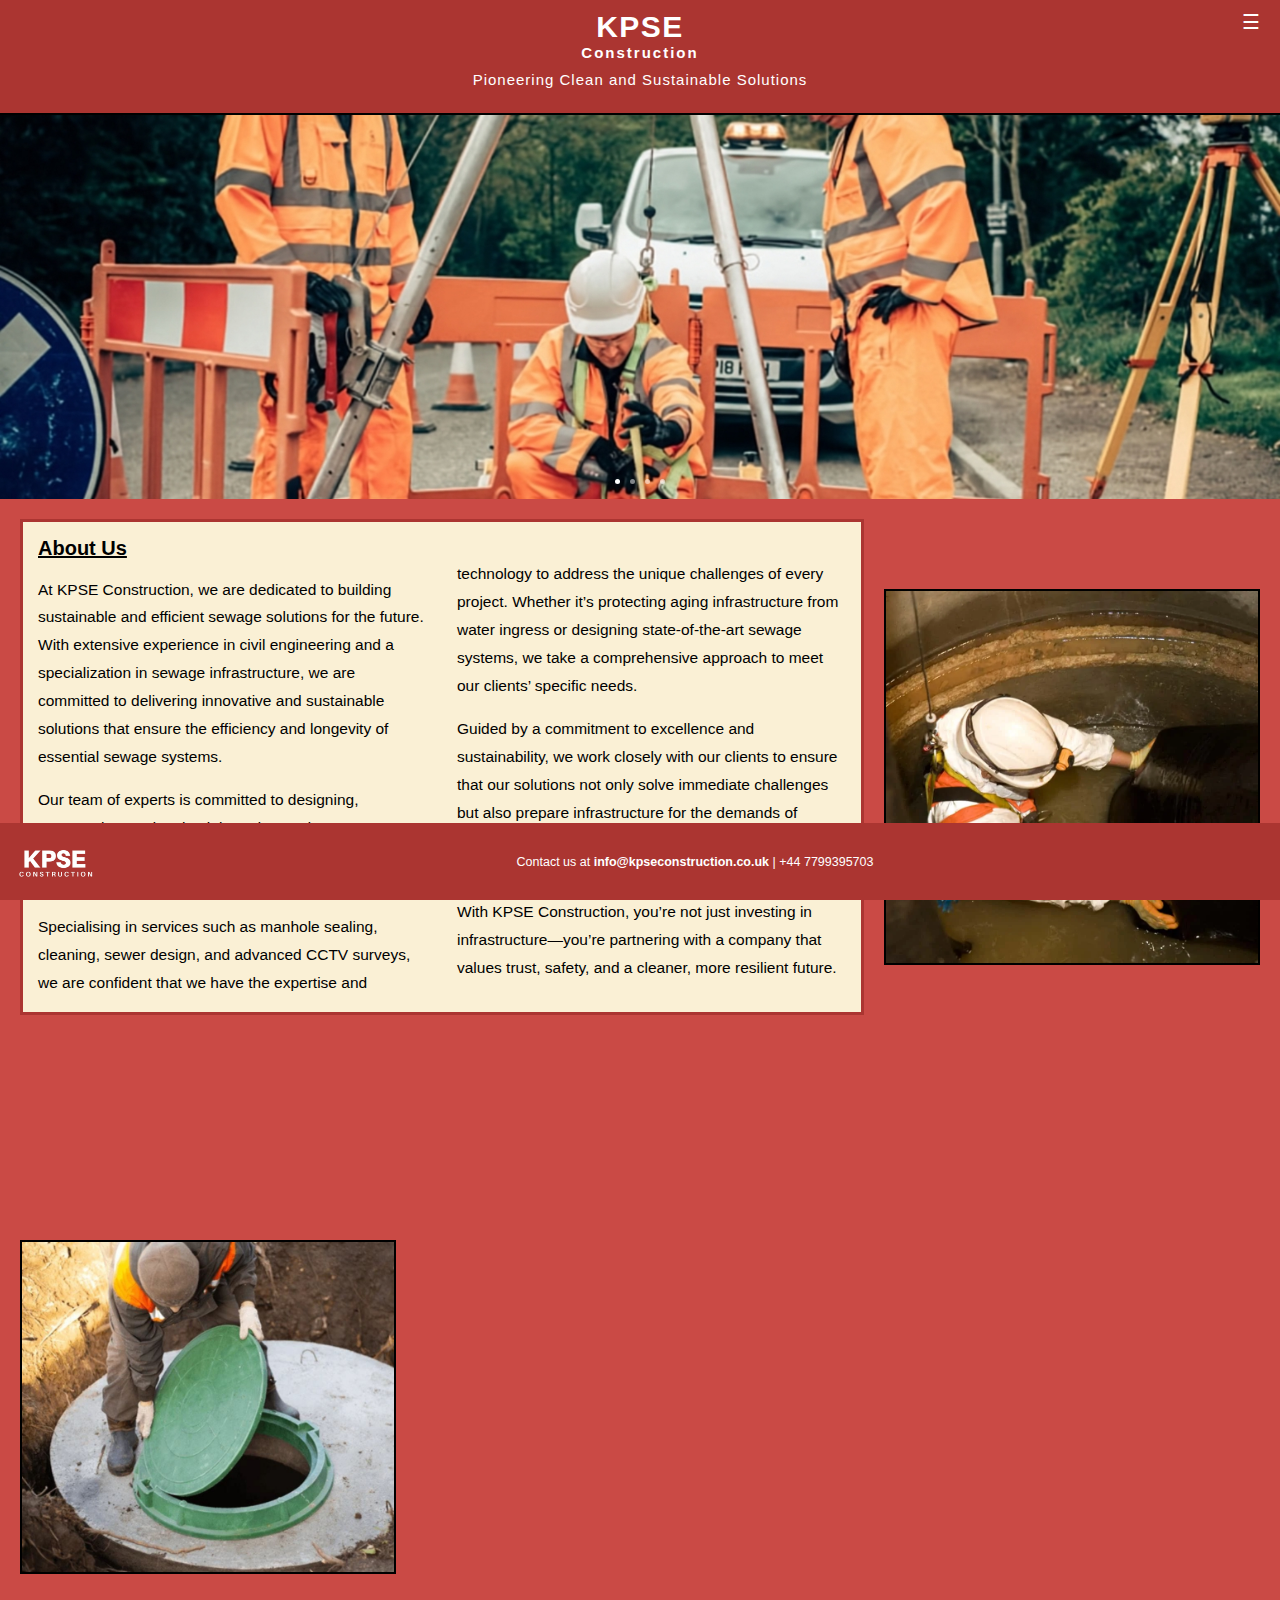
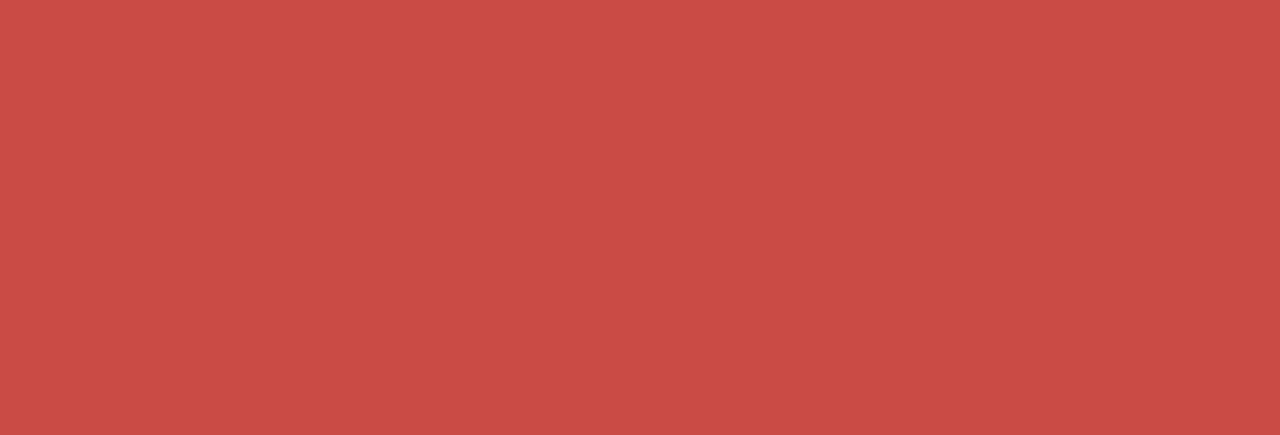
==== index.html @ 418130c2 "Add files via upload" ====
<!DOCTYPE html>
<html style="font-size: 10px;font-family: Roboto, Arial, sans-serif;" lang="en">
<head>
    <meta charset="UTF-8">
    <meta name="viewport" content="width=device-width, initial-scale=1.0">
    <title>KSPE Civil Engineering</title>
    <link rel="stylesheet" href="styles.css">
</head>
<body>
    <header>
        <div class="header-text">
            <h1>KPSE</h1>
            <h2>Construction</h2>
            <p>Pioneering Clean and Sustainable Solutions</p>
        </div>
        <div class="menu-icon" id="menu-icon" aria-label="Open menu">&#9776;</div> <!-- "hamburger" icon, represented by Unicode &#9776; -->
        <nav class="dropdown-nav" id="dropdown-nav">
            <div class="close-icon" id="close-icon" aria-label="Close menu">&times;</div> <!-- the close icon 'X'-->
            <ul>
                <li><a href="#home">Home</a></li>
                <li><a href="#about">About</a></li>
                <li><a href="#services">Services</a></li>
                <li><a href="#contact">Contact</a></li>
            </ul>
        </nav>
    </header>
    
    <div class="slideshow-container">
        <div class="slide">
            <img src="Slideshow/slide1.jpg" alt="first slide">
        </div>
        <div class="slide">
            <img src="Slideshow/slide2.jpg" alt="second slide">
        </div>
        <div class="slide">
            <img src="Slideshow/slide3.jpg" alt="third slide">
        </div>
        <div class="slide">
            <img src="Slideshow/slide4.jpg" alt="fourth slide">
        </div>

        <div class="indicator-dots" id="indicator-dots">
            <span class="dot"></span>
            <span class="dot"></span>
            <span class="dot"></span>
            <span class="dot"></span>
        </div>
    </div>

    <main>
        <div class="row-container">
            <section id="about" class="section">
                <h1>About Us</h1>
                <div class="columns">
                    <p>At KPSE Construction, we are dedicated to building sustainable and efficient sewage solutions for the future. With extensive experience in civil engineering and a specialization in sewage infrastructure, we are committed to delivering innovative and sustainable solutions that ensure the efficiency and longevity of essential sewage systems.</p>

                    <p>Our team of experts is committed to designing, constructing, and maintaining advanced sewage systems that ensure the health and well-being of communities while protecting the environment.</p>
                    
                    <p>Specialising in services such as manhole sealing, cleaning, sewer design, and advanced CCTV surveys, we are confident that we have the expertise and technology to address the unique challenges of every project. Whether it’s protecting aging infrastructure from water ingress or designing state-of-the-art sewage systems, we take a comprehensive approach to meet our clients’ specific needs.</p>
                    
                    <p>Guided by a commitment to excellence and sustainability, we work closely with our clients to ensure that our solutions not only solve immediate challenges but also prepare infrastructure for the demands of tomorrow and we aim to uphold the highest standards of quality and reliability in everything we do.</p>

                    <p>With KPSE Construction, you’re not just investing in infrastructure—you’re partnering with a company that values trust, safety, and a cleaner, more resilient future.</p>
                </div>
            </section>
            <img class="row-image" src="photos/about_us.jpg" alt="About us">
        </div>
        
        <div class="row-container">
            <img class="row-image" src="photos/manhole_install.jpg" alt="About us">
            <section id="services" class="section">
                <h1>Our Services</h1>
                <div class="columns">
                    <p>
                        At KPSE Construction, we take pride in offering a comprehensive suite of civil engineering services dedicated to the design, maintenance, and enhancement of sewage and wastewater infrastructure. With a focus on delivering tailored solutions, our expertise allows us to meet the diverse needs of all our clients. From preserving the integrity of manholes to developing efficient sewer systems, our services are designed to ensure reliable performance, sustainability, and long-term value for communities and industries alike. Our expertise spans:
                    </p>

                    <ul>
                        <li>
                            <a href="services.html#sealing"><h2>Manhole sealing</h2></a>
                            <p>Manhole sealing is a crucial process in maintaining the integrity of sewage systems. It involves applying high-quality seals around manholes to prevent infiltration of groundwater and the escape of gases, odors, and hazardous substances. At KPSE Construction, we have essential experience in using advanced materials and techniques to provide effective manhole sealing solutions that enhance the safety and efficiency of your infrastructure.</p>
                        </li>
                        <li>
                            <a href="services.html#replacement"><h2>Manhole frame and cover replacement</h2></a>
                            <p>Ensuring the durability and safety of sewage infrastructure begins with secure and reliable manhole frames and covers. At KPSE Construction, we specialise in replacing damaged or outdated frames and covers with robust, high-quality solutions. Our expert team ensures each replacement enhances accessibility, safety, and the overall integrity of your system, safeguarding it against wear, environmental damage, and future maintenance challenges.</p>
                        </li>
                        <li>
                            <a href="services.html#excavation"><h2>Deep excavation design </h2></a>
                            <p>Deep excavation projects demand meticulous planning and precision engineering to ensure safety and structural stability. At KPSE Construction, we provide advanced deep excavation design services tailored to meet the unique challenges of complex underground projects. By combining innovative techniques with a commitment to quality and compliance, we deliver solutions that prioritise safety, efficiency, and long-term success, even in the most demanding environments.</p>
                        </li>
                    </ul>
                </div>
            </section>
        </div>

        <section id="contact" class="section">
            <h1>Contact Us</h1>
            <p>Your project deserves expert care and attention. Contact KPSE Construction today, and let’s create lasting infrastructure solutions together.</p>
            <p>If you are interested in our services, please do not hesitate to contact us: <b>+44 7799395703</b> | <a href="mailto:info@kpseconstruction.co.uk"><b>info@kpseconstruction.co.uk</b></a></p>
        </section>

    </main>

    <footer>
        <a href="index.html">
            <img src="KPSE_LOGO.jpeg" alt="Logo" class="footer-logo">
        </a>
        <p>Contact us at <b>info@kpseconstruction.co.uk</b> | +44 7799395703</p>
    </footer>

    <script>
        //animations for sections
        document.addEventListener("DOMContentLoaded", () => {
            const sections = document.querySelectorAll(".section");
    
            const observer = new IntersectionObserver(
                (entries) => {
                    entries.forEach((entry) => {
                        if (entry.isIntersecting) {
                            entry.target.classList.add("visible");
                        }
                    });
                },
                { threshold: 0.1 } // Trigger when 10% of the section is visible
            );
    
            sections.forEach((section) => {
                observer.observe(section);
            });
        });

        //functionailty for dropdown menu
        document.addEventListener("DOMContentLoaded", () =>{
            const menuIcon = document.getElementById("menu-icon");
            const dropdownNav = document.getElementById("dropdown-nav");
            const closeIcon = document.getElementById("close-icon");

            menuIcon.addEventListener("click", () =>{
                dropdownNav.classList.add("show"); //Adds show class to make menu visible
                menuIcon.classList.add("hidden"); // Hide the menu icon
            });

            closeIcon.addEventListener("click", () =>{
                dropdownNav.classList.remove("show"); //Removes show class to hide menu
                menuIcon.classList.remove("hidden"); // Show the menu icon
            });
        });

        //functionality for slideshow
        document.addEventListener("DOMContentLoaded", () =>{
            const slides = document.querySelectorAll(".slide");
            const dots = document.querySelectorAll(".dot");
            
            let currentIndex = 0;

            function showSlide(index){
                slides.forEach((slide, i) => {
                    slide.classList.toggle("active", i === index);
                });

                dots.forEach((dot, i) => {
                dot.classList.toggle("active", i === index);
            });
            }

            function nextSlide() {
            currentIndex = (currentIndex + 1) % slides.length; // Loop back to the first slide
            showSlide(currentIndex);
            }

            // Indicator navigation
            dots.forEach((dot, index) => {
                dot.addEventListener("click", () => {
                    currentIndex = index;
                    showSlide(currentIndex);
                });
            });

            // Start the slideshow
            showSlide(currentIndex);
            setInterval(nextSlide, 3000); // Change slide every 3 seconds
        });
    </script>
    
</body>
</html>
---- styles.css ----
body {
    font-family: 'Roboto', sans-serif;;
    margin: 0;
    padding: 0;
    background-color: #ab3531;
}

header {
    background-color: #ab3531;
    color: white;
    padding: 10px 0;
    text-align: center;
    display: flex;
    justify-content: center; /* Centers content vertically */
    align-items: center; /* Centers content horizontally */
    border-bottom: 2px solid black;
}

.header-text h1{
    font-size: clamp(2rem, 5vw, 3rem);
    /* font-size: 3rem; */
    margin: 0;
    font-weight: bold;
    letter-spacing: 1.5px;
}

.header-text h2 {
    font-size: clamp(1.5rem, 4vw, 2.75);
    /* font-size: 2.75rem;  */
    margin: 0;
    letter-spacing: 2px;
}

.header-text p {
    margin-top: 10px; 
    font-size: 1.5rem; 
    letter-spacing: 1px;
}

.menu-icon, .close-icon{
    font-size: clamp(1.5rem, 3vw, 2rem);
    /* font-size: 1.75rem; Icon size */
    cursor: pointer; /* Pointer cursor to indicate clickable */
    color: white; 
    position: absolute; 
    top: 10px; 
    right: 20px; 
    z-index: 1000; 
}

.menu-icon{
    display: block; /* Show menu icon by default */
}

/* Ensure the close icon is always above other elements */
#close-icon {
    position: absolute;
    top: 10px; 
    right: 10px;
    z-index: 10; 
}

.dropdown-nav {
    position: fixed; /* Stays in place during scrolling */
    top: 0;
    right: 0;
    height: 100vh; 
    width: 250px; 
    background-color: #333; 
    transform: translateX(100%); 
    transition: transform 0.3s ease-in-out; 
    z-index: 999; 
}

.dropdown-nav ul {
    list-style: none; 
    padding: 20px; 
    margin: 0;
}

.dropdown-nav li {
    margin: 20px 0; /* Space between menu items */
}

.dropdown-nav a {
    color: white; 
    text-decoration: none; 
    font-size: 1.5rem; 
}

.dropdown-nav.show {
    transform: translateX(0); 
}

.menu-icon.hidden{
    display: none;
}

.close-icon {
    display: block; /* Initially visible in the dropdown menu */
    position: absolute;
    top: 10px;
    right: 20px;
    /* font-size: 2rem; */
    color: white;
    cursor: pointer;
}

.dropdown-nav ul li a {
    text-decoration: none;
    color: white;
    font-size: clamp(1rem, 3vw, 1.5rem);
}

.slideshow-container{
    position: relative;
    width: 100%;
    height: 30vw; 
    overflow: hidden; /* Ensures only one slide is visible at a time */
}

@media (max-width: 768px) {
    .slideshow-container {
        height: 200px; /* Adjust height on smaller screens */
    }
}

.slide {
    position: absolute;
    width: 100%;
    height: 100%;
    opacity: 0; /* Hide all slides by default */
    transition: opacity 1s ease-in-out; /* Smooth fade effect */
}

.slide img {
    width: 100%;
    height: 100%;
    object-fit: cover; 
}

@media (max-width: 768px) {
    .slideshow-container {
        height: 200px; /* Adjust height on smaller screens */
    }
}

.slide.active {
    opacity: 1; /* Display the active slide */
}

/* Indicator dots */
.indicator-dots {
    position: absolute;
    bottom: 15px; 
    left: 50%;
    transform: translateX(-50%);
    display: flex;
    gap: 10px; 
}

.dot {
    width: 5px;
    height: 5px;
    background-color: rgba(255, 255, 255, 0.5); /* Semi-transparent white */
    border-radius: 50%; /* Round dots */
    cursor: pointer;
}

.dot.active {
    background-color: white; /* Solid white for the active dot */
}

main {
    padding: 20px;
    padding-bottom: 75px;
    background-color: #CA4A45;
    display: grid;
    grid-template-columns: 1fr;
    gap: 20px;
}

.section{
    display: block;
    opacity: 0; /* Initially hidden */
    transform: translateY(50px); /* Slight downward movement */
    transition: opacity 0.6s ease-out, transform 0.9s ease-out;
}

.section.visible{
    opacity: 1; 
    transform: translateY(0); 
}

section{
    background-color: rgb(250, 240, 213);  
    border: 3px solid #ab3531;   
    margin-bottom: 20px;      
    padding: 15px;            
    flex: 1;    
}

section img {
    max-width: 100%;
    height: auto;
}

section h1{
    font-size: 2rem;
}

section h2{
    font-size: 1.75rem;
}

section h3{
    font-size: 1.5rem;
}

section h1, section h2 {
    margin-top: 0;    
    margin-bottom: 0px;
    text-decoration: underline;
}

section p {
    font-size: 1.55rem;
    line-height: 1.8; 
    margin-bottom: 15px; 
}

img {
    max-width: 100%;
    height: auto;
    display: block;
}

a img{ /*Targets the image inside any anchor (<a>) tag.*/
    border: none; 
    outline: none;
}

.columns{
    column-count: 2; /* Number of columns */
    column-gap: 30px; 
}

.row-container{
    display: flex; /* flexbox to align the image and text side by side */
    align-items: center; 
    justify-content: space-between; 
    gap: 20px; 
}

.row-image{
    width: 30%; /* take up 30% of the container's width */
    height: auto; /* Maintain aspect ratio */
    object-fit: cover; /* image covers the space without stretching */
    border: 2px solid black;
}

.full-image{
    width: 65%;
    height: auto;
    object-fit: cover;
    border: 2px solid black;
}

ul {
    list-style-type: none;
    margin: 0;
    padding: 0;
}

footer a {
    background-color: transparent; 
    border: none;
    outline: none;
}

footer a img {
    height: 40px;
    width: auto;
    display: block;
}

.footer-logo{
    width: clamp(60px, 20vw, 100px);
    height: auto;
    /* height: 40px;
    width: auto; */
    display: block;
}

footer p {
    margin: 0;
    text-align: center; /* Ensures text is centered in its allocated space */
    flex-grow: 1; /* Pushes text to the center */
    font-size: 1.25rem;
}

footer {
    background-color: #ab3531;
    color: white;
    text-align: center;
    padding: 5px;
    position: fixed;
    bottom: 0;
    width: 100%;
    display: flex;
    align-items: center; 
    justify-content: space-between; /* Positions logo to the left and text to the center */
}

@media (max-width: 768px) {
    .header-text {
        text-align: center;
    }

    .row-container {
        flex-direction: column;
    }

    .columns {
        flex-direction: column;
        gap: 1rem;
    }

    .row-image {
        margin: 0 auto;
    }

    .dropdown-nav {
        position: fixed;
        top: 0;
        left: 0;
        width: 100%;
        height: 100%;
        background-color: #333;
        display: flex;
        flex-direction: column;
        align-items: center;
        justify-content: center;
        gap: 2rem;
    }

    .dropdown-nav ul {
        flex-direction: column;
        text-align: center;
    }

    .menu-icon {
        font-size: 2rem;
    }

    .close-icon {
        font-size: 2rem;
    }

    h1 {
        font-size: clamp(1.8rem, 6vw, 2.5rem);
    }

    h2 {
        font-size: clamp(1.2rem, 4vw, 1.8rem);
    }

    p {
        font-size: clamp(1rem, 3vw, 1.5rem);
    }

    footer {
        text-align: center;
        padding: 1rem;
    }

    .footer-logo {
        width: 80px;
        height: auto;
    }
}
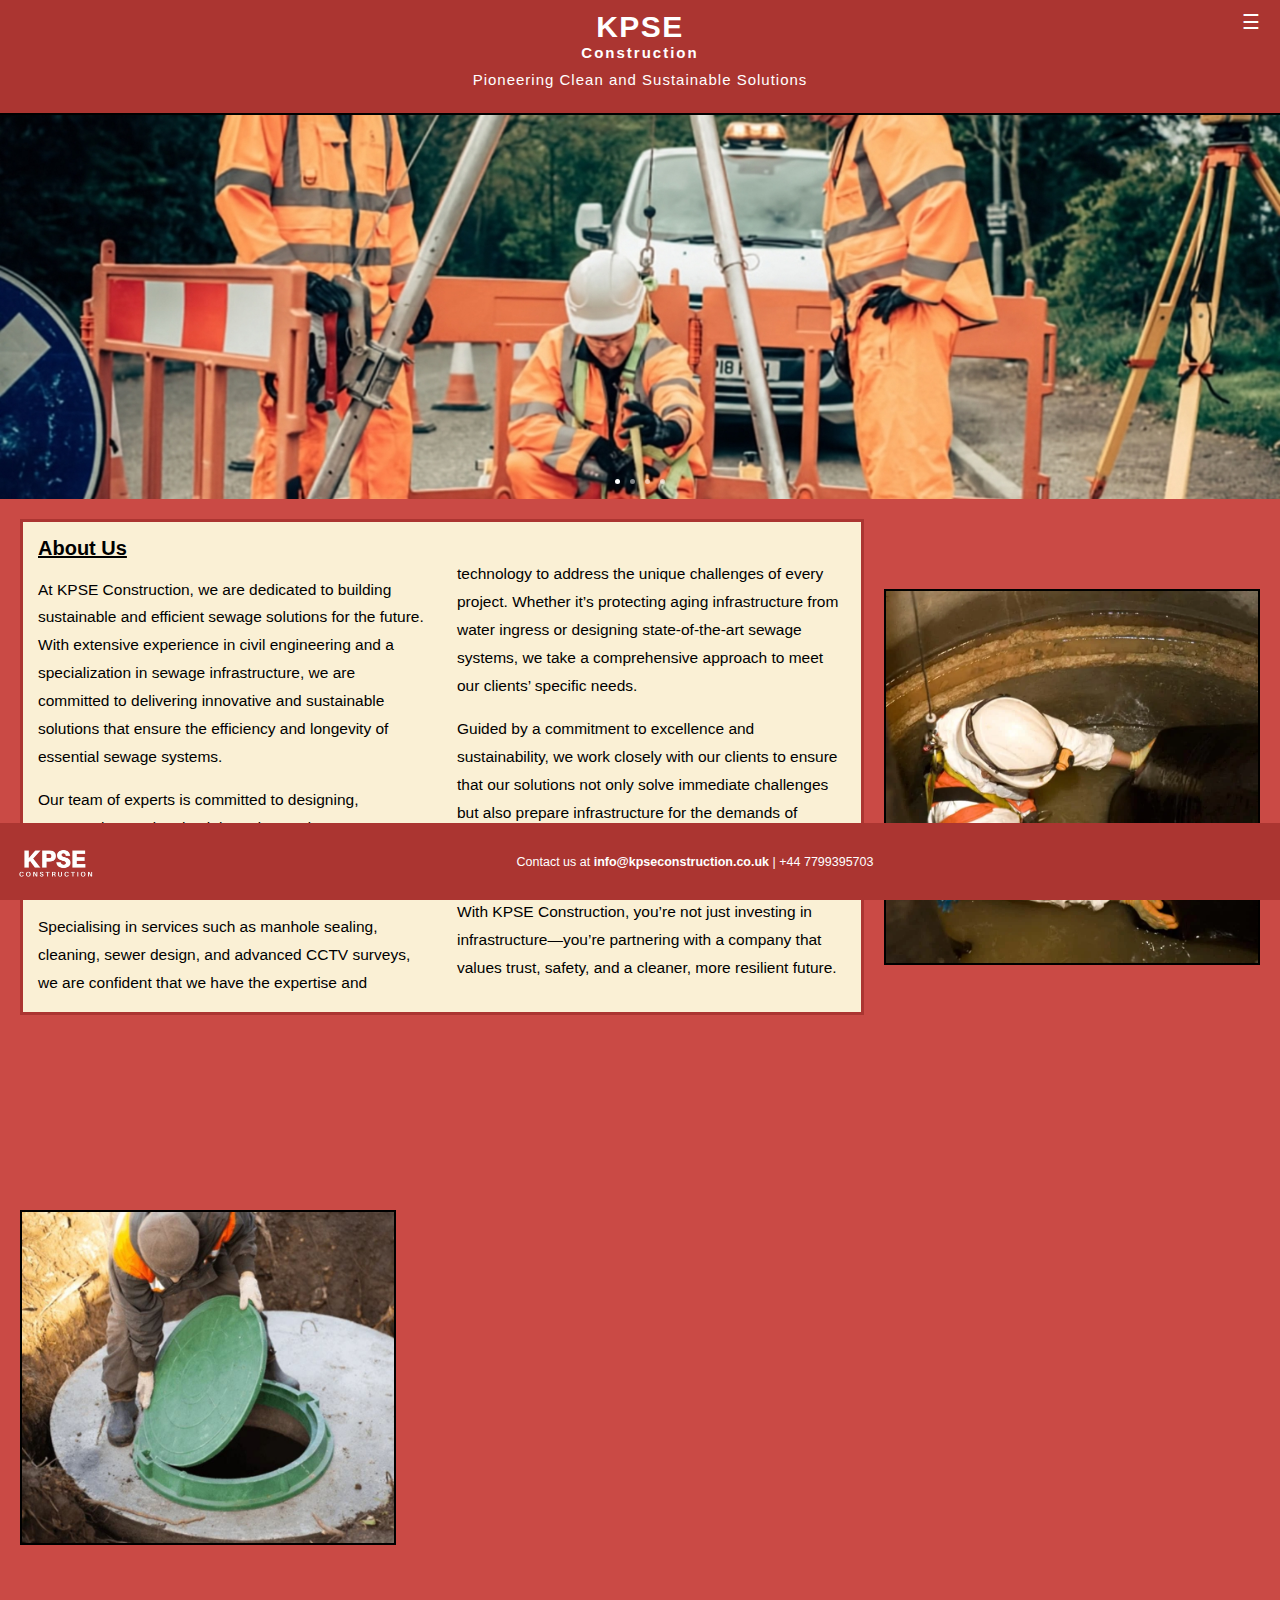
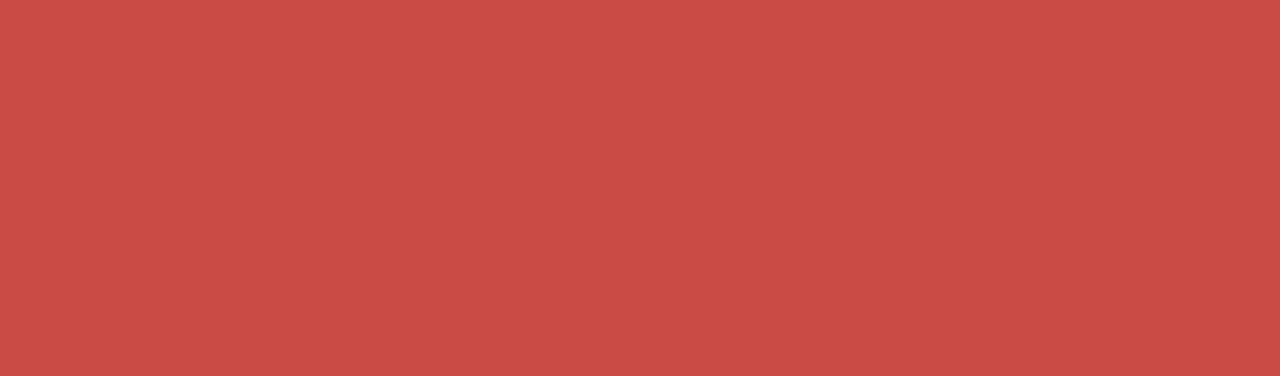
==== commit 04c71e24: "Shortened services paragraph" ====
--- a/index.html
+++ b/index.html
@@ -72,7 +72,7 @@
                 <h1>Our Services</h1>
                 <div class="columns">
                     <p>
-                        At KPSE Construction, we take pride in offering a comprehensive suite of civil engineering services dedicated to the design, maintenance, and enhancement of sewage and wastewater infrastructure. With a focus on delivering tailored solutions, our expertise allows us to meet the diverse needs of all our clients. From preserving the integrity of manholes to developing efficient sewer systems, our services are designed to ensure reliable performance, sustainability, and long-term value for communities and industries alike. Our expertise spans:
+                        At KPSE Construction, we take pride in offering a comprehensive suite of civil engineering services dedicated to the design, maintenance, and enhancement of sewage and wastewater infrastructure. With a focus on delivering tailored solutions, our expertise allows us to meet the diverse needs of all our clients. Our expertise spans:
                     </p>
 
                     <ul>
@@ -134,6 +134,7 @@
             const menuIcon = document.getElementById("menu-icon");
             const dropdownNav = document.getElementById("dropdown-nav");
             const closeIcon = document.getElementById("close-icon");
+            const navLinks = dropdownNav.querySelectorAll("a");
 
             menuIcon.addEventListener("click", () =>{
                 dropdownNav.classList.add("show"); //Adds show class to make menu visible
@@ -143,6 +144,13 @@
             closeIcon.addEventListener("click", () =>{
                 dropdownNav.classList.remove("show"); //Removes show class to hide menu
                 menuIcon.classList.remove("hidden"); // Show the menu icon
+            });
+            
+            navLinks.forEach(link =>{
+                link.addEventListener("click", () =>{
+                    dropdownNav.classList.remove("show");
+                    menuIcon.classList.remove("hidden");
+                });
             });
         });
 
--- a/styles.css
+++ b/styles.css
@@ -119,12 +119,6 @@
     overflow: hidden; /* Ensures only one slide is visible at a time */
 }
 
-@media (max-width: 768px) {
-    .slideshow-container {
-        height: 200px; /* Adjust height on smaller screens */
-    }
-}
-
 .slide {
     position: absolute;
     width: 100%;
@@ -137,12 +131,6 @@
     width: 100%;
     height: 100%;
     object-fit: cover; 
-}
-
-@media (max-width: 768px) {
-    .slideshow-container {
-        height: 200px; /* Adjust height on smaller screens */
-    }
 }
 
 .slide.active {
@@ -321,6 +309,10 @@
         flex-direction: column;
     }
 
+    .slideshow-container {
+        height: 200px; /* Adjust height on smaller screens */
+    }
+
     .columns {
         flex-direction: column;
         gap: 1rem;
@@ -328,20 +320,20 @@
 
     .row-image {
         margin: 0 auto;
+        width: 100%;
+        height: auto;
+    }
+
+    .full-image{
+        margin: 0 auto;
+        width: 100%;
+        height: auto;
     }
 
     .dropdown-nav {
-        position: fixed;
-        top: 0;
-        left: 0;
-        width: 100%;
         height: 100%;
-        background-color: #333;
-        display: flex;
-        flex-direction: column;
-        align-items: center;
-        justify-content: center;
-        gap: 2rem;
+        width: 70%;
+        transform: translateX(100%);
     }
 
     .dropdown-nav ul {
@@ -369,6 +361,17 @@
         font-size: clamp(1rem, 3vw, 1.5rem);
     }
 
+    section h1 {
+        font-size: clamp(1rem, 3vw, 1.25rem);
+    }
+    section h2 {
+        font-size: clamp(0.85rem, 2.5vw, 1rem);
+    }
+    section p {
+        font-size: clamp(0.75rem, 2vw, 0.9rem);
+        line-height: 1.4;
+    }
+
     footer {
         text-align: center;
         padding: 1rem;
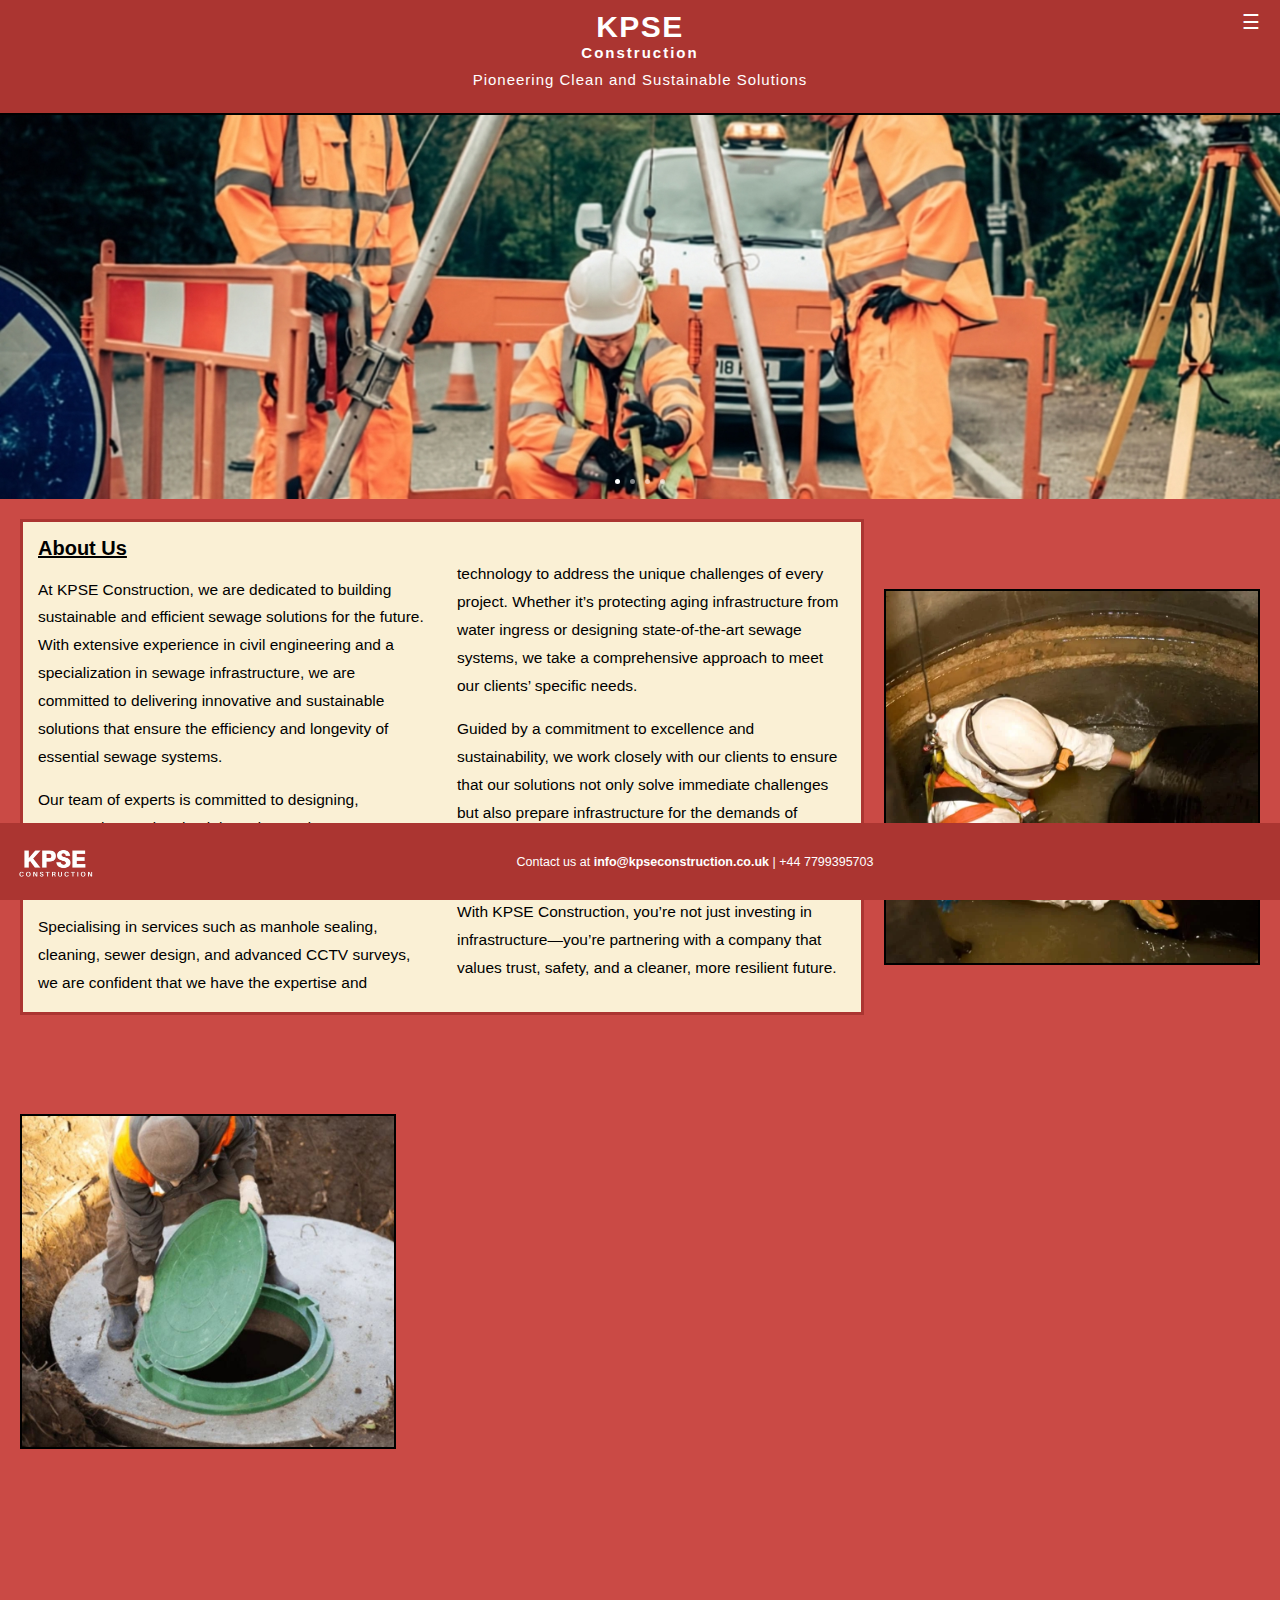
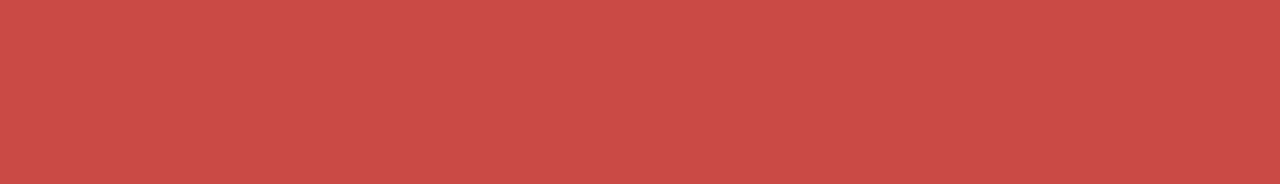
==== commit de87eecc: "Shortened services paragraphs" ====
--- a/index.html
+++ b/index.html
@@ -78,15 +78,15 @@
                     <ul>
                         <li>
                             <a href="services.html#sealing"><h2>Manhole sealing</h2></a>
-                            <p>Manhole sealing is a crucial process in maintaining the integrity of sewage systems. It involves applying high-quality seals around manholes to prevent infiltration of groundwater and the escape of gases, odors, and hazardous substances. At KPSE Construction, we have essential experience in using advanced materials and techniques to provide effective manhole sealing solutions that enhance the safety and efficiency of your infrastructure.</p>
+                            <p>At KPSE Construction, we have essential experience in using advanced materials and techniques to provide effective manhole sealing solutions that enhance the safety and efficiency of your infrastructure.</p>
                         </li>
                         <li>
                             <a href="services.html#replacement"><h2>Manhole frame and cover replacement</h2></a>
-                            <p>Ensuring the durability and safety of sewage infrastructure begins with secure and reliable manhole frames and covers. At KPSE Construction, we specialise in replacing damaged or outdated frames and covers with robust, high-quality solutions. Our expert team ensures each replacement enhances accessibility, safety, and the overall integrity of your system, safeguarding it against wear, environmental damage, and future maintenance challenges.</p>
+                            <p>At KPSE Construction, we specialise in replacing damaged or outdated frames and covers with high-quality solutions. Our expert team ensures each replacement enhances accessibility, safeguarding it against wear, environmental damage, and future maintenance challenges.</p>
                         </li>
                         <li>
                             <a href="services.html#excavation"><h2>Deep excavation design </h2></a>
-                            <p>Deep excavation projects demand meticulous planning and precision engineering to ensure safety and structural stability. At KPSE Construction, we provide advanced deep excavation design services tailored to meet the unique challenges of complex underground projects. By combining innovative techniques with a commitment to quality and compliance, we deliver solutions that prioritise safety, efficiency, and long-term success, even in the most demanding environments.</p>
+                            <p>At KPSE Construction, we provide advanced deep excavation design services tailored to meet the unique challenges of complex underground projects.</p>
                         </li>
                     </ul>
                 </div>
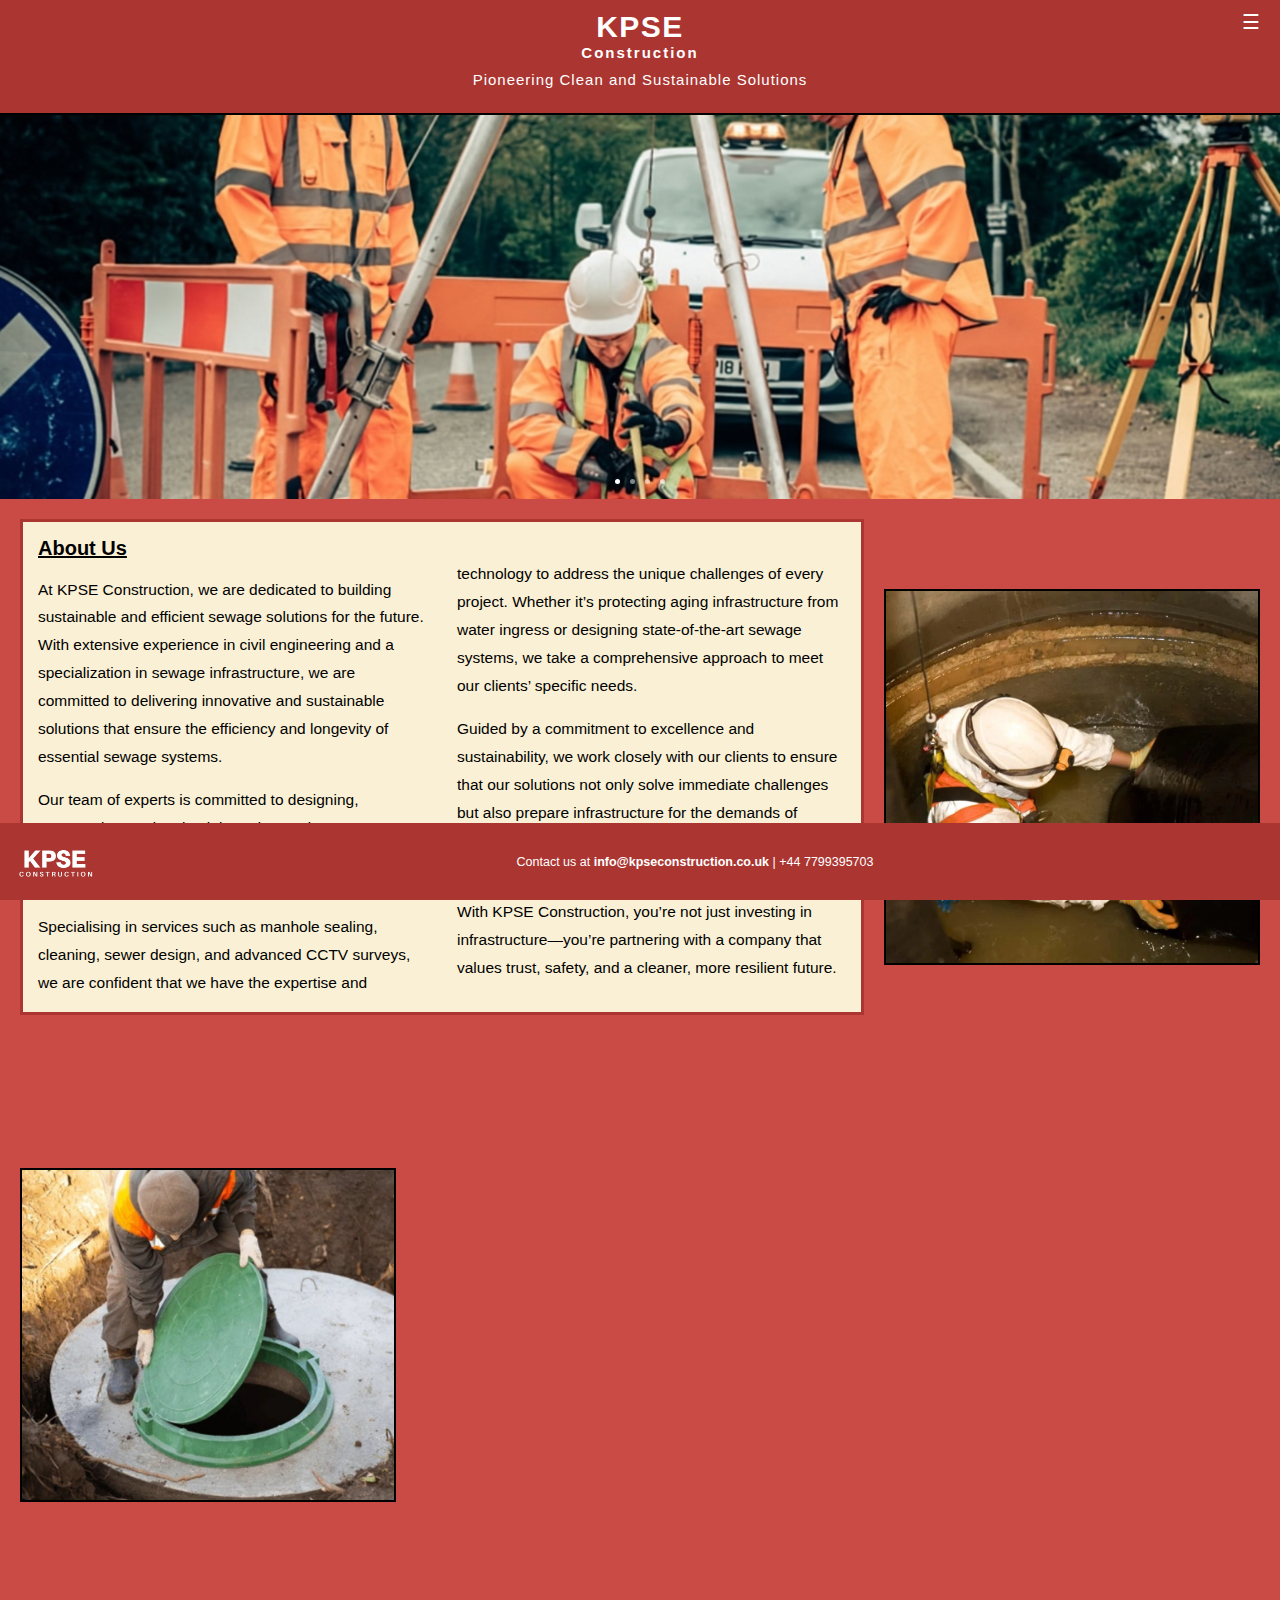
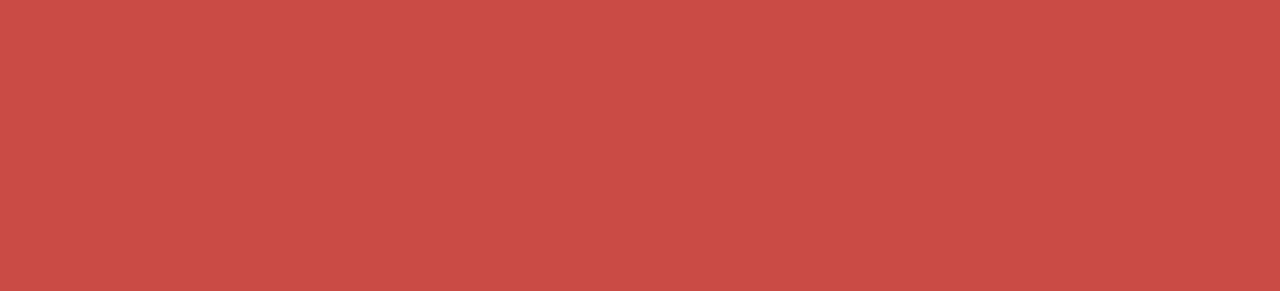
==== commit dea8598c: "Added residential works section" ====
--- a/index.html
+++ b/index.html
@@ -87,6 +87,10 @@
                         <li>
                             <a href="services.html#excavation"><h2>Deep excavation design </h2></a>
                             <p>At KPSE Construction, we provide advanced deep excavation design services tailored to meet the unique challenges of complex underground projects.</p>
+                        </li>
+                        <li>
+                            <a href="services.html#residential"><h2>Residential Works</h2></a>
+                            <p>At KPSE Construction, we provide expert residential groundwork services, including extensions, gardening, landscaping, and driveway construction. Our skilled team ensures every project is completed with precision and durability, enhancing both the functionality and aesthetic appeal of your property.</p>
                         </li>
                     </ul>
                 </div>
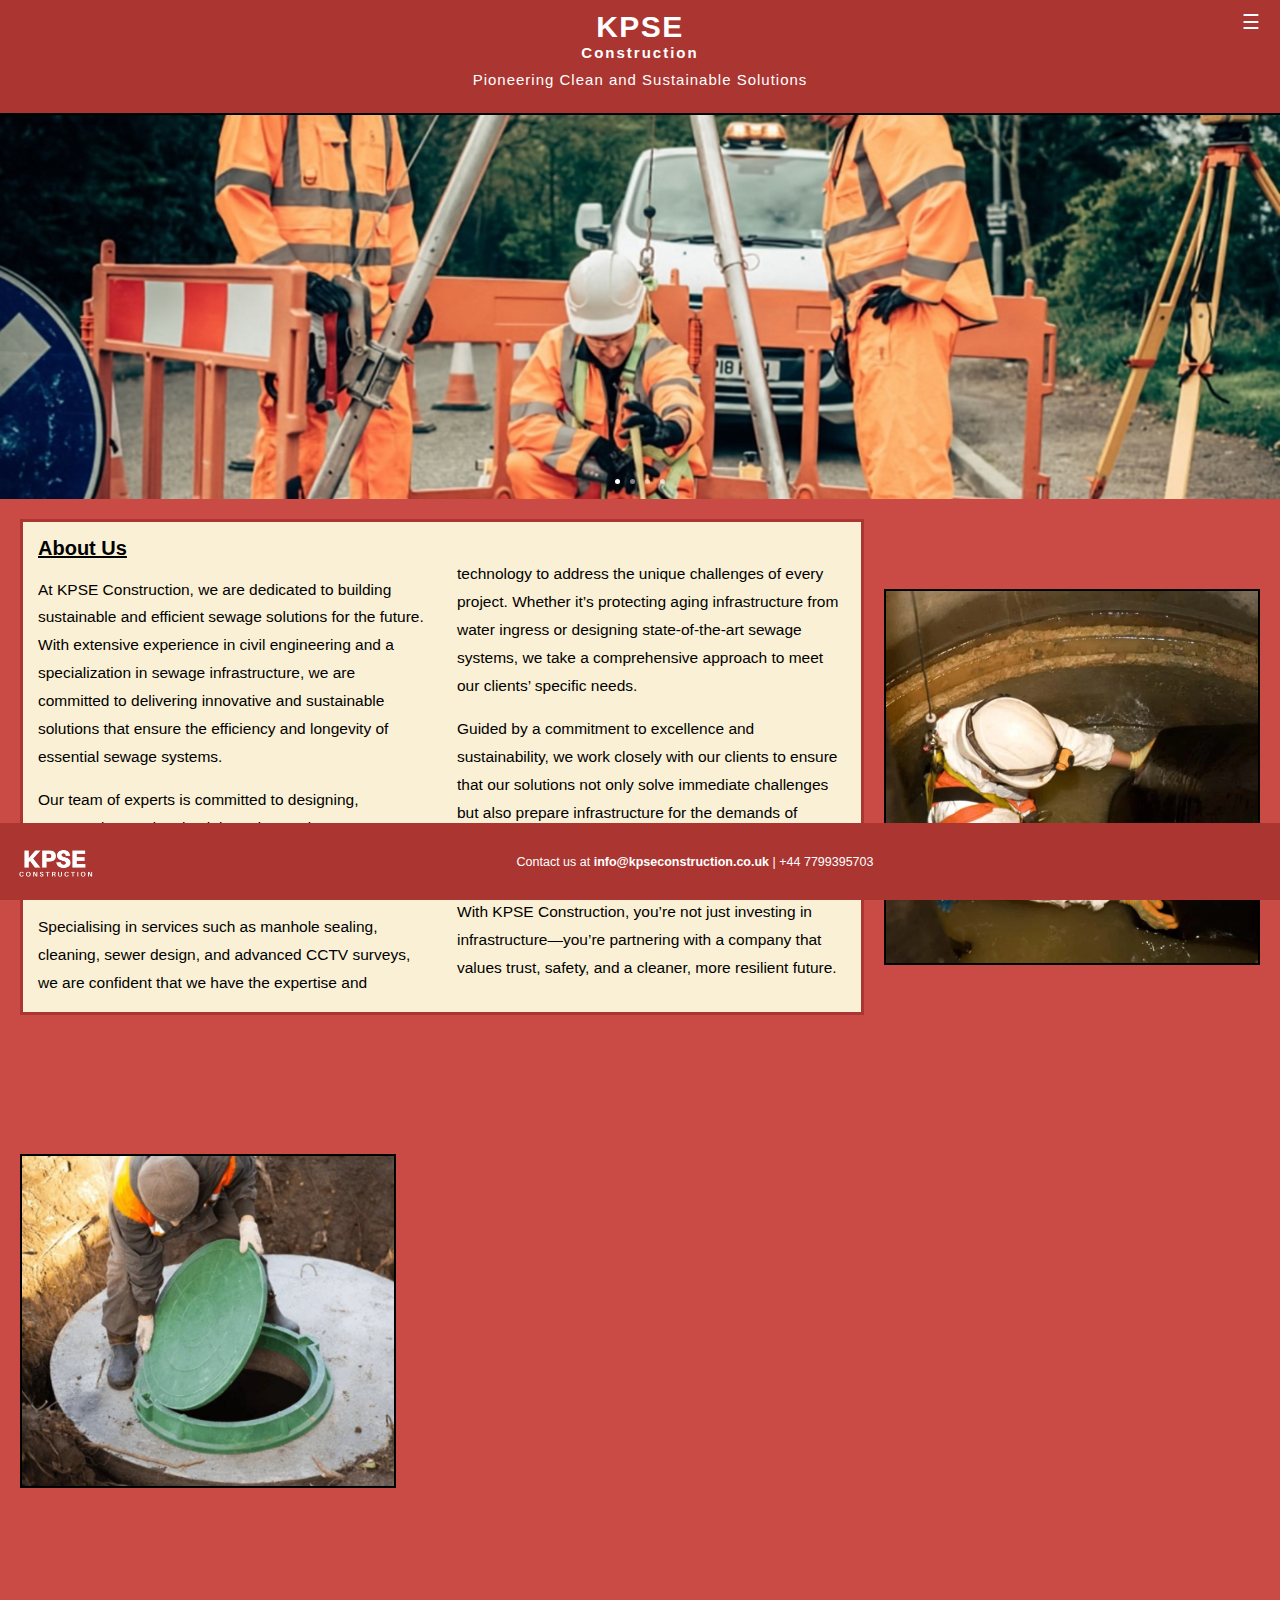
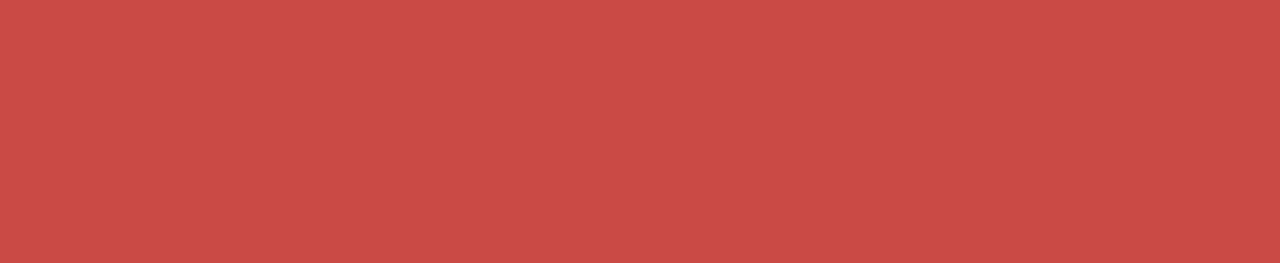
==== commit 3d29dc10: "Edited services paragraph" ====
--- a/index.html
+++ b/index.html
@@ -72,20 +72,20 @@
                 <h1>Our Services</h1>
                 <div class="columns">
                     <p>
-                        At KPSE Construction, we take pride in offering a comprehensive suite of civil engineering services dedicated to the design, maintenance, and enhancement of sewage and wastewater infrastructure. With a focus on delivering tailored solutions, our expertise allows us to meet the diverse needs of all our clients. Our expertise spans:
+                        At KPSE Construction, we take pride in offering a comprehensive suite of civil engineering services dedicated to the design, maintenance, and enhancement of sewage and wastewater infrastructure. Our expertise spans:
                     </p>
 
                     <ul>
                         <li>
-                            <a href="services.html#sealing"><h2>Manhole sealing</h2></a>
+                            <a href="services.html#sealing"><h2>Manhole Sealing</h2></a>
                             <p>At KPSE Construction, we have essential experience in using advanced materials and techniques to provide effective manhole sealing solutions that enhance the safety and efficiency of your infrastructure.</p>
                         </li>
                         <li>
-                            <a href="services.html#replacement"><h2>Manhole frame and cover replacement</h2></a>
+                            <a href="services.html#replacement"><h2>Manhole Frame and Cover Replacement</h2></a>
                             <p>At KPSE Construction, we specialise in replacing damaged or outdated frames and covers with high-quality solutions. Our expert team ensures each replacement enhances accessibility, safeguarding it against wear, environmental damage, and future maintenance challenges.</p>
                         </li>
                         <li>
-                            <a href="services.html#excavation"><h2>Deep excavation design </h2></a>
+                            <a href="services.html#excavation"><h2>Deep Excavation Design </h2></a>
                             <p>At KPSE Construction, we provide advanced deep excavation design services tailored to meet the unique challenges of complex underground projects.</p>
                         </li>
                         <li>
